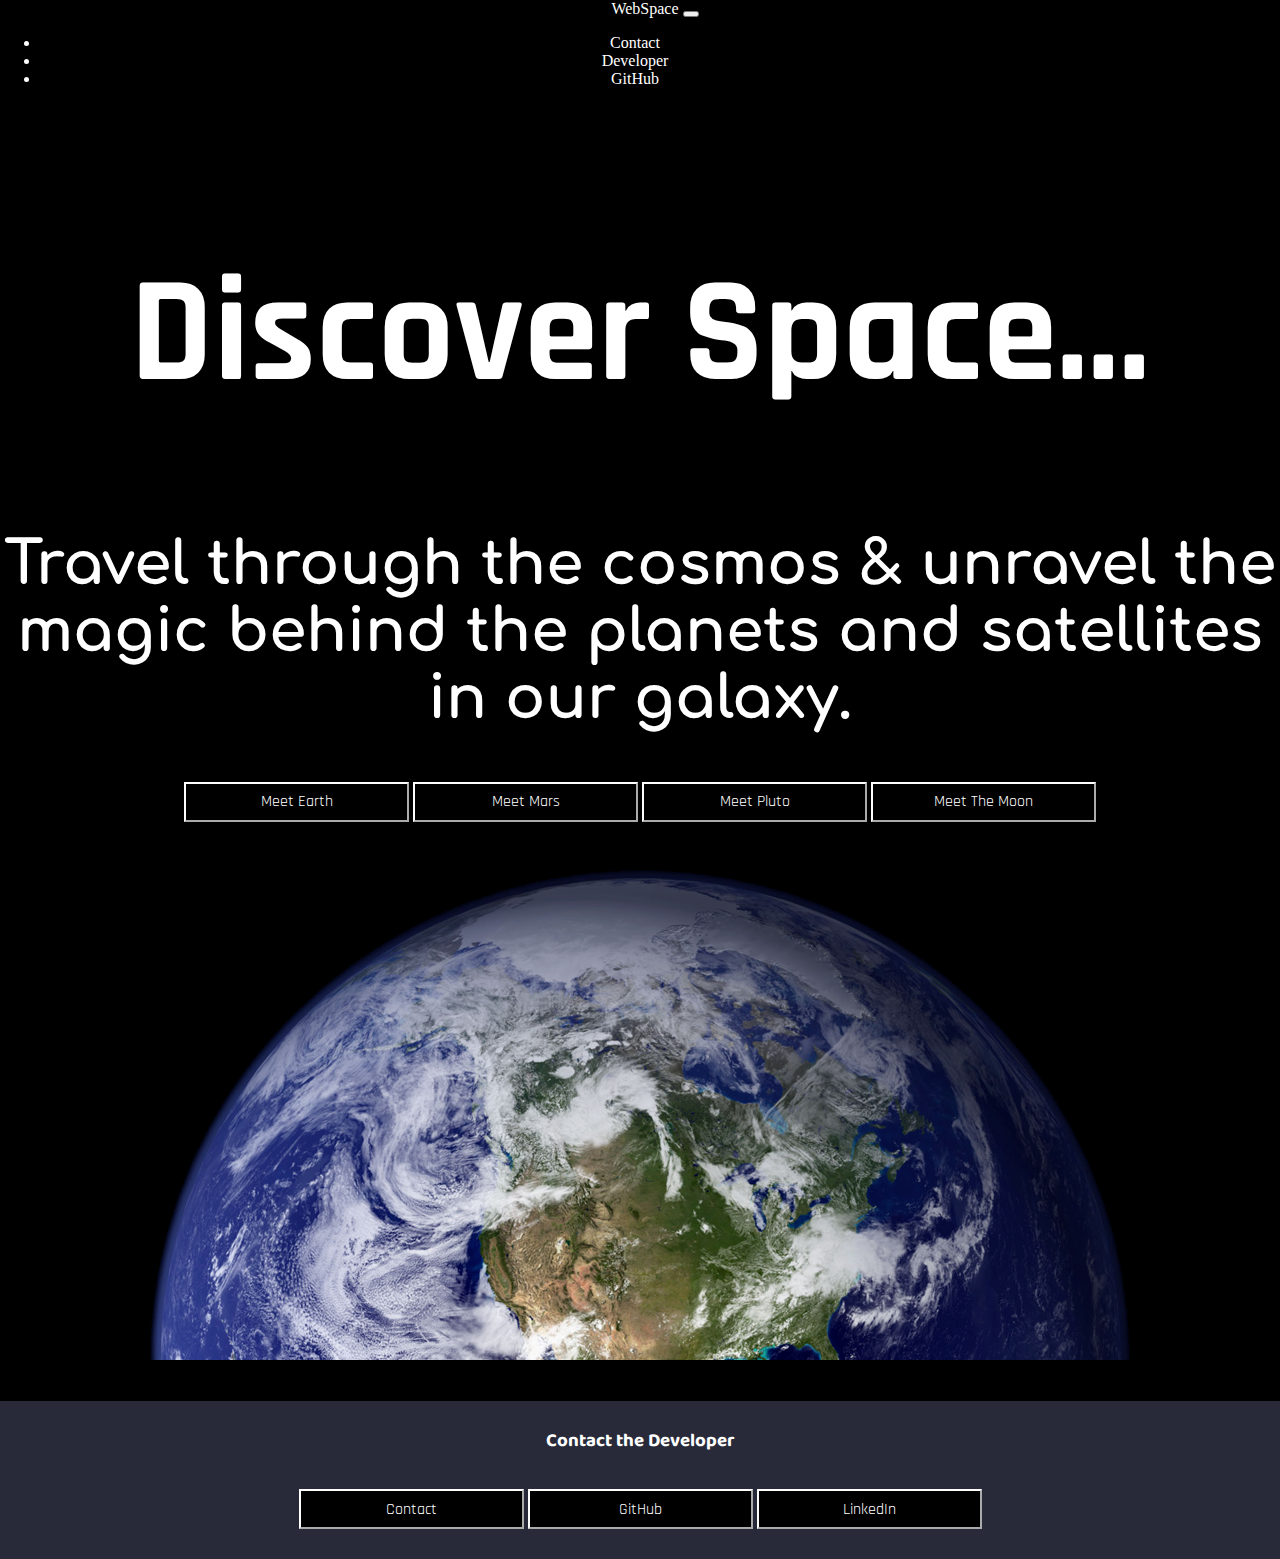
==== index.html @ 20aad5b8 "Commit No Folder" ====
<!DOCTYPE html>
<html lang="en" dir="ltr">
  <head>
    <meta charset="utf-8">
    <meta name="viewport" content="width=device-width, initial-scale=1">
    <title>WebSpace</title>
    <link href="https://cdn.jsdelivr.net/npm/bootstrap@5.2.2/dist/css/bootstrap.min.css" rel="stylesheet" integrity="sha384-Zenh87qX5JnK2Jl0vWa8Ck2rdkQ2Bzep5IDxbcnCeuOxjzrPF/et3URy9Bv1WTRi" crossorigin="anonymous">
    <link rel="stylesheet" href="css/styles.css">
    <link href="https://fonts.googleapis.com/css2?family=Baloo+2&family=Comfortaa:wght@300&family=Rajdhani&display=swap" rel="stylesheet">
    </head>


  <body>
    <nav class="navbar bg-dark navbar-expand-lg navbar-dark">
      <a style="padding-left: 30px;" class="navbar-brand" href="">WebSpace</a>
      <button class="navbar-toggler" type="button"  data-toggle="collapse" data-target="#navbarSupportedContent" aria-controls="navbarSupportedContent" aria-expanded="false" aria-label="Toggle Navigation">
        <span class="navbar-toggler-icon"></span>
      </button>
      <div  class="collapse navbar-collapse" id="navbarSupportedContent">
        <ul style="padding-right: 50px;" class="navbar-nav ms-auto">
          <li class="nav-item">
            <a class="nav-link" href="">Contact</a>
          </li>
          <li class="nav-item">
            <a class="nav-link" href="">Developer</a>
          </li>
          <li class="nav-item">
            <a class="nav-link" href="index.html">GitHub</a>
          </li>
        </ul>
      </div>
    </nav>


    <div class="">

      <h1 style="font-size: 150px;" class="meet">Discover Space...</h1>
      <h2 style="font-family: 'Comfortaa', 'cursive'; font-size: 60px; ">Travel through the cosmos & unravel the magic behind the planets and satellites in our galaxy.</h2>
      <div class="">
        <button class="btn" type="button" name="Earth"><a href="earth.html">Meet Earth</a></button>
        <button class="btn" type="button" name="Mars"><a href="mars.html">Meet Mars</a></button>
        <button class="btn" type="button" name="Pluto"><a href="pluto.html">Meet Pluto</a></button>
        <button class="btn" type="button" name="Moon"><a href="moon.html">Meet The Moon</a></button>
      </div>
      <br>
      <img src="images/Earth.png" class="">
      <br>
    </div>
    <br>

    <div style="background-color: #282A3A" class="">
      <h3 style=" font-family: 'Baloo 2', 'cursive'; padding-top: 25px; padding-bottom: 15px; " >Contact the Developer</h3>
      <div class="">
        <button class="btn" type="button" name="Contact"><a href="mailto: luispereztec05@gmail.com">Contact</a></button>
        <button class="btn" type="button" name="Git"><a href="https://github.com/WasabiDeCode">GitHub</a></button>
        <button class="btn" type="button" name="LinkedIn"><a href="https://www.linkedin.com/in/wasabidelimon/">LinkedIn</a></button>
      </div>
    </div>





    <script src="https://code.jquery.com/jquery-3.5.1.slim.min.js"
    integrity="sha384-DfXdz2htPH0lsSSs5nCTpuj/zy4C+OGpamoFVy38MVBnE+IbbVYUew+OrCXaRkfj"
    crossorigin="anonymous"></script>
  <script src="https://cdn.jsdelivr.net/npm/bootstrap@4.6.0/dist/js/bootstrap.bundle.min.js"
    integrity="sha384-Piv4xVNRyMGpqkS2by6br4gNJ7DXjqk09RmUpJ8jgGtD7zP9yug3goQfGII0yAns"
    crossorigin="anonymous"></script>
    </body>
</html>
---- css/styles.css ----
body{
  margin: 0;
  text-align: center;
  background-color: black;
  color: white;
}
p{
  font-family: 'Baloo 2', 'cursive';
  font-size: 30px;
  padding-left: 15%;
  padding-right: 15%;
}
.meet{
  font-family: 'Rajdhani', 'sans-serif';
  font-size: 80px;
  padding-top: 50px;
}
.planet{
  font-family: 'Comfortaa', 'cursive';
  font-size: 120px;
}
.img-planet{
  width: 45%;
  height: 45%;
  padding-bottom: 2%;
  padding-top: 2%;
}

.btn{
  width: 225px;
  height: 40px;
  border-color: white;
  background-color: black;
  font-family: 'Rajdhani', 'sans-serif';
  color: white;
  font-size: inherit;
  margin-bottom: 30px;
}
a, a:hover, a:visited, a:active {
  color: inherit;
  text-decoration: none;
 }
.main-earth{
  width: auto;
  height: auto;
  margin: 0;
  position: absolute;
  left:0;
  top: 350px;
}
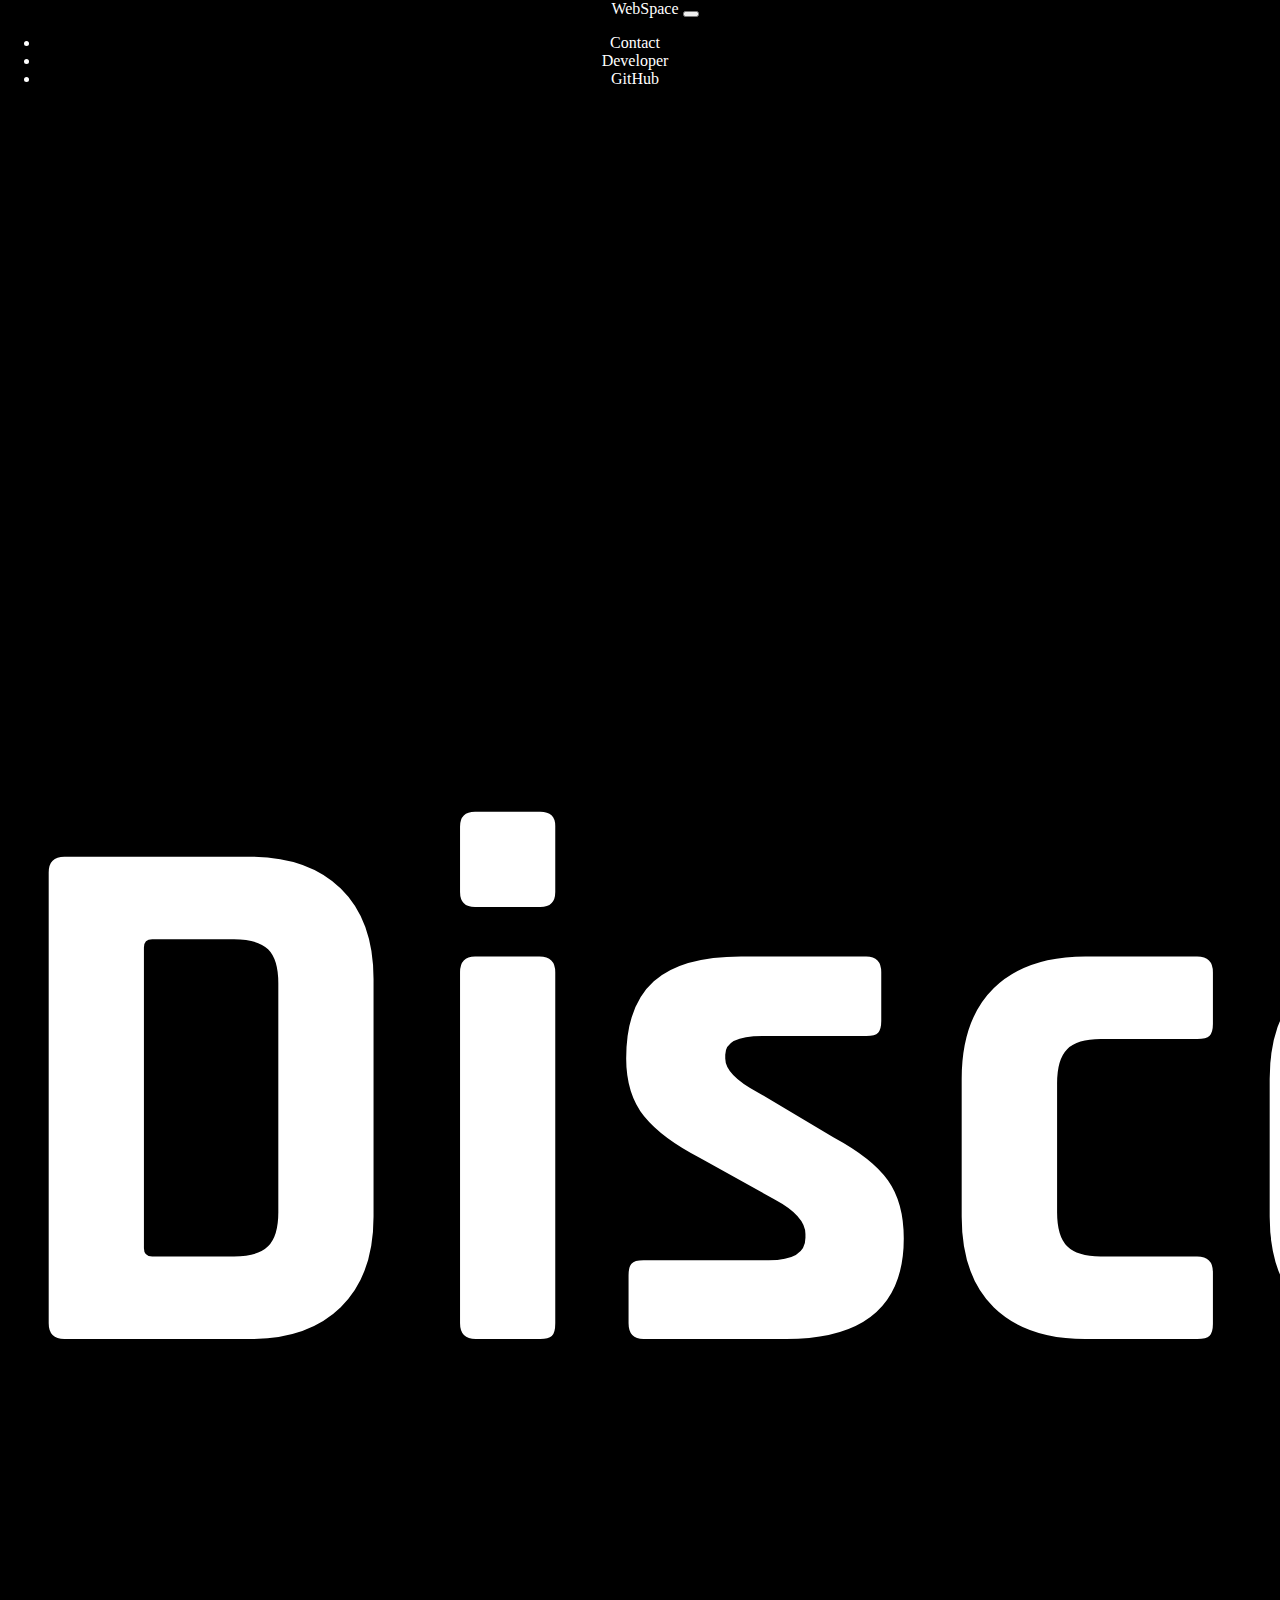
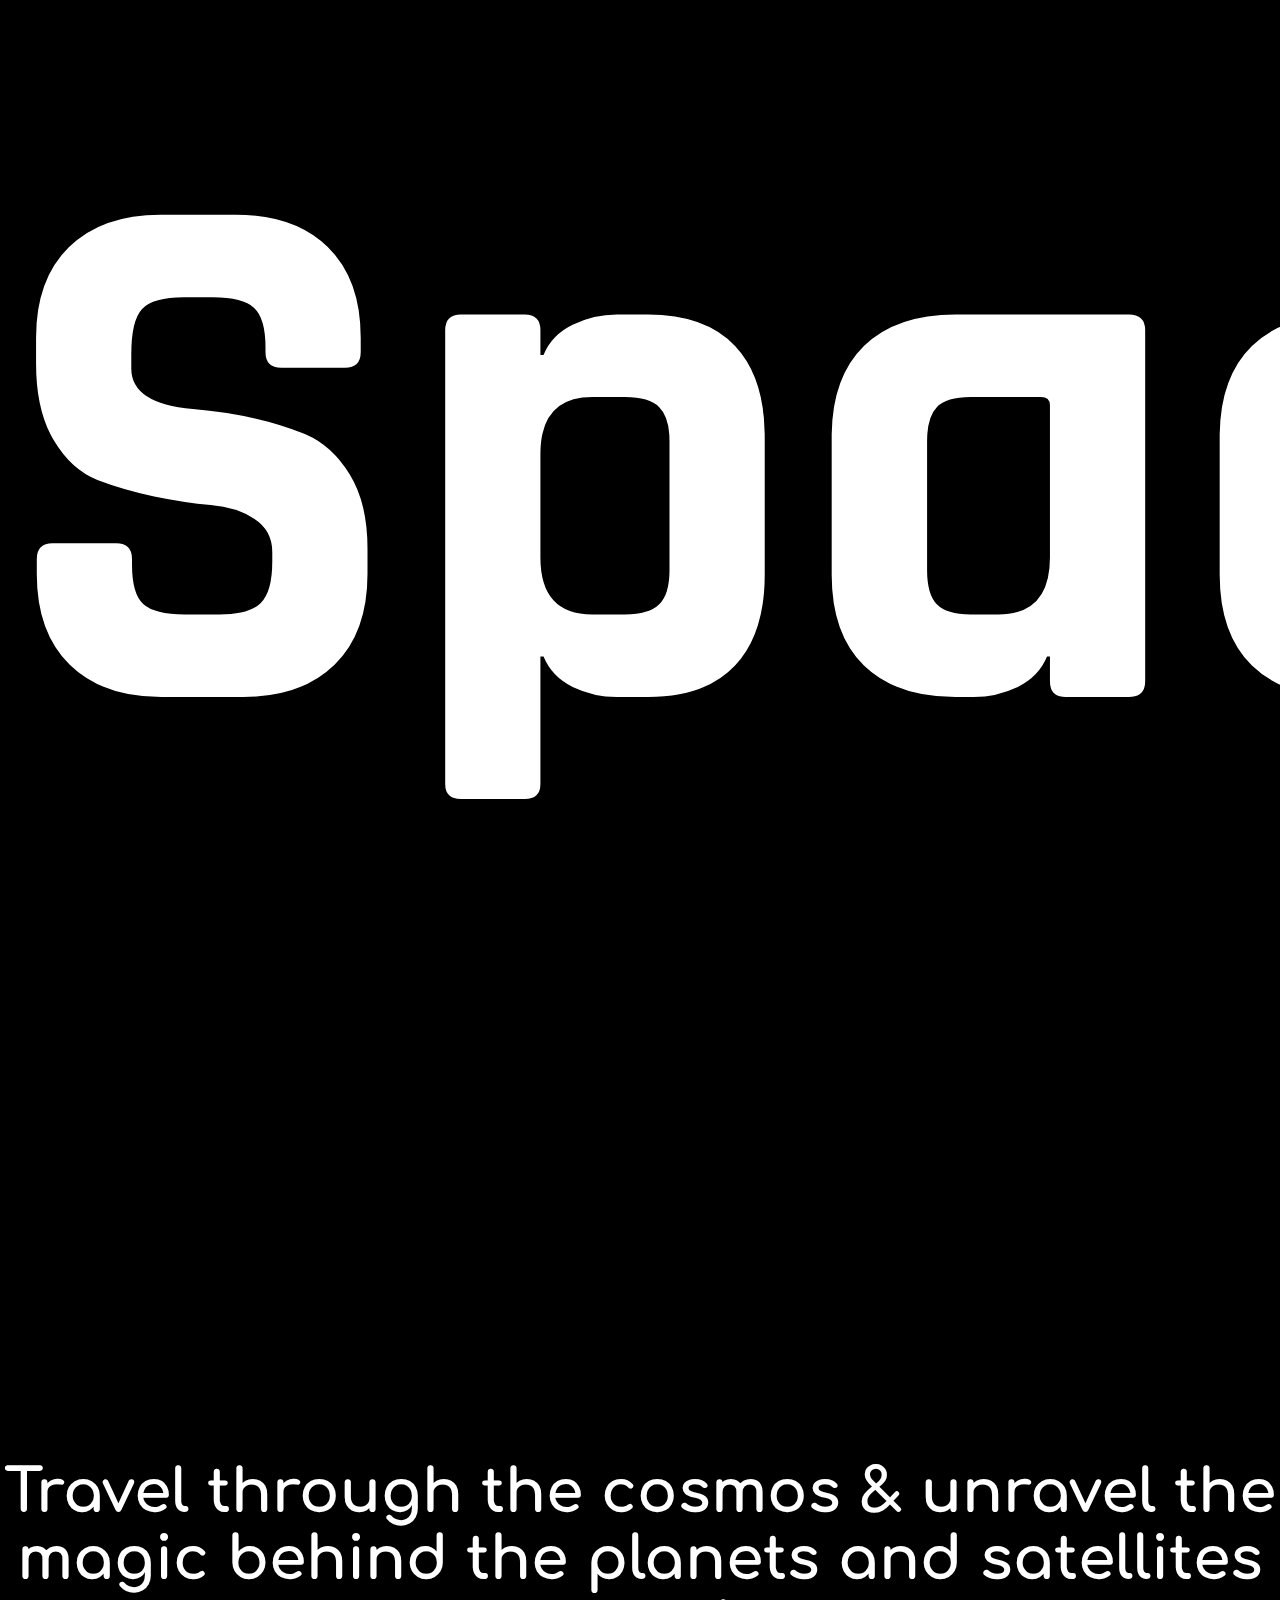
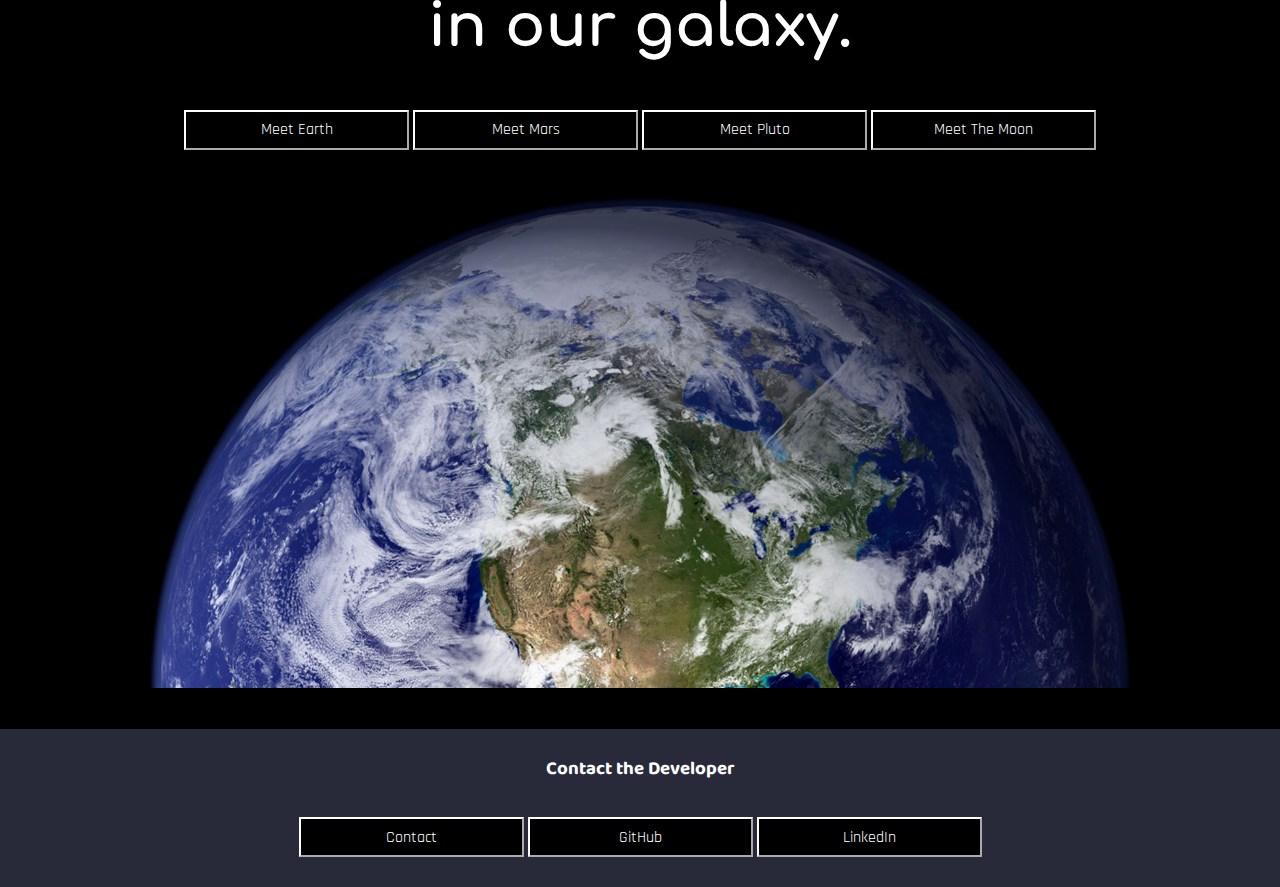
==== commit 39e624e4: "´Discover Space´ Size Update" ====
--- a/index.html
+++ b/index.html
@@ -34,7 +34,7 @@
 
     <div class="">
 
-      <h1 style="font-size: 150px;" class="meet">Discover Space...</h1>
+      <h1 style="font-size: 750px;" class="meet">Discover Space...</h1>
       <h2 style="font-family: 'Comfortaa', 'cursive'; font-size: 60px; ">Travel through the cosmos & unravel the magic behind the planets and satellites in our galaxy.</h2>
       <div class="">
         <button class="btn" type="button" name="Earth"><a href="earth.html">Meet Earth</a></button>
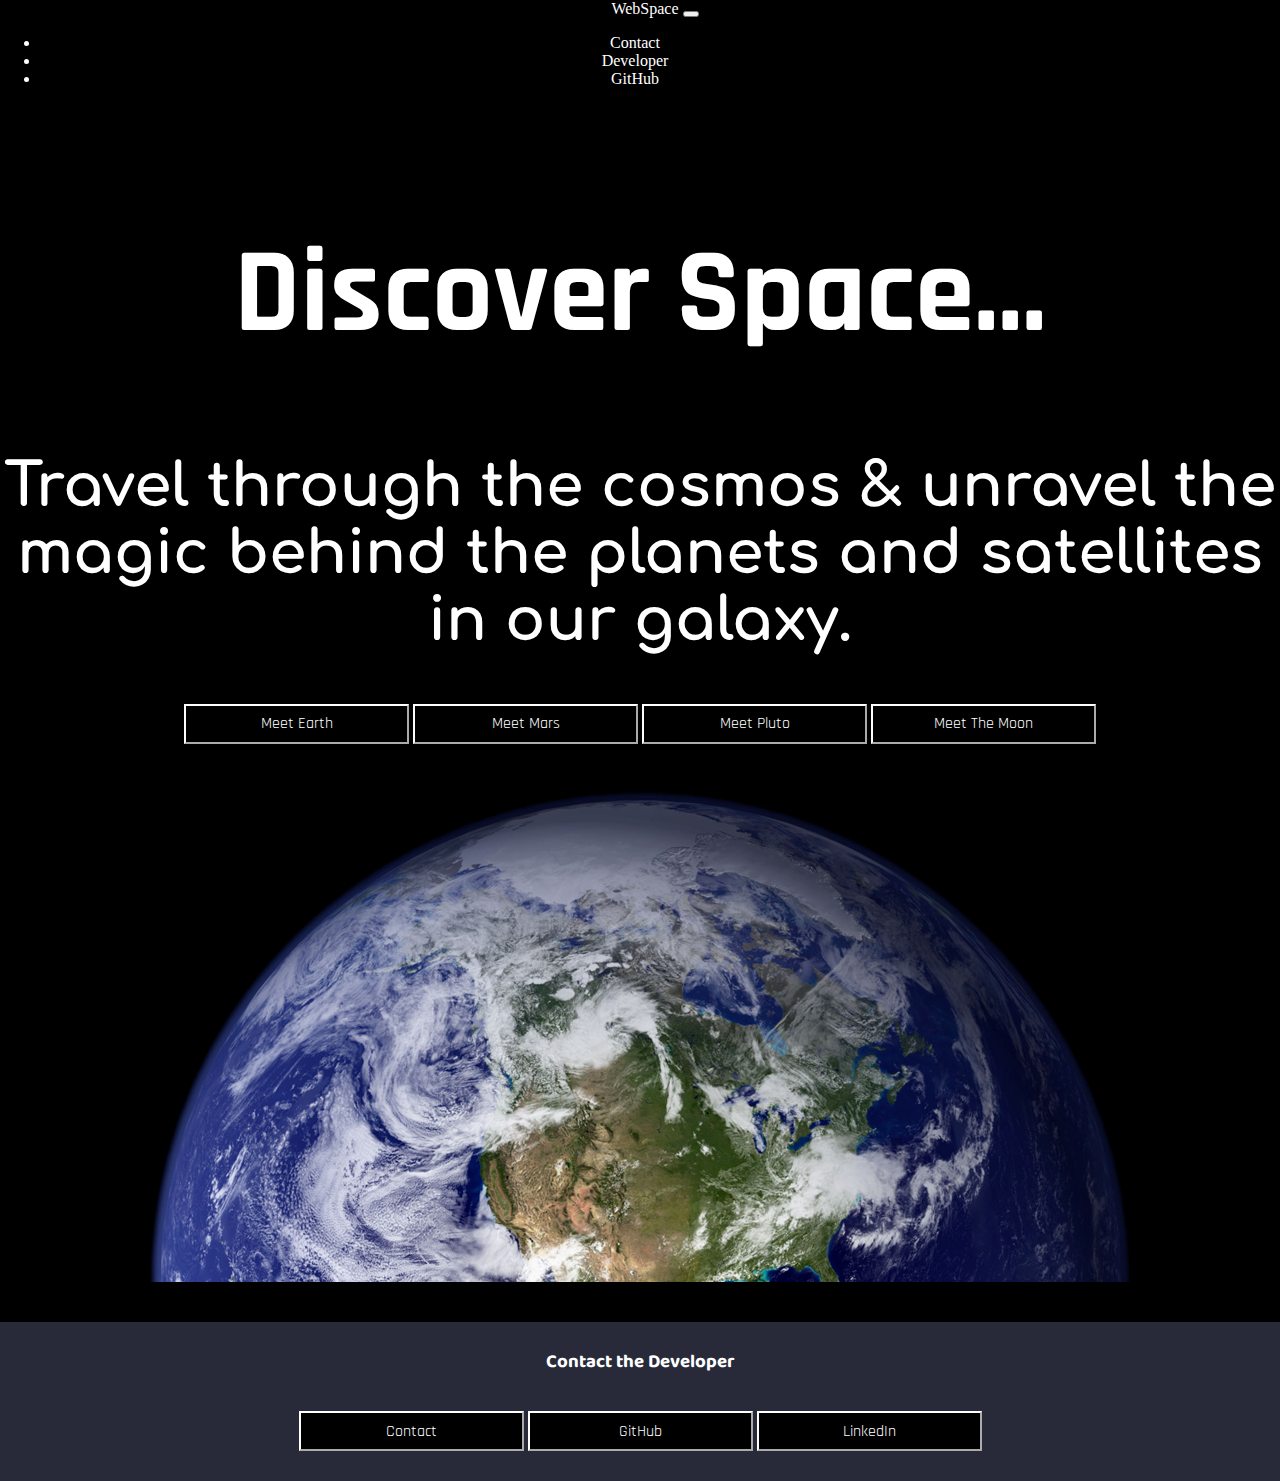
==== commit 4543617b: "Change to %" ====
--- a/index.html
+++ b/index.html
@@ -34,7 +34,7 @@
 
     <div class="">
 
-      <h1 style="font-size: 750px;" class="meet">Discover Space...</h1>
+      <h1 style="font-size: 750%;" class="meet">Discover Space...</h1>
       <h2 style="font-family: 'Comfortaa', 'cursive'; font-size: 60px; ">Travel through the cosmos & unravel the magic behind the planets and satellites in our galaxy.</h2>
       <div class="">
         <button class="btn" type="button" name="Earth"><a href="earth.html">Meet Earth</a></button>
